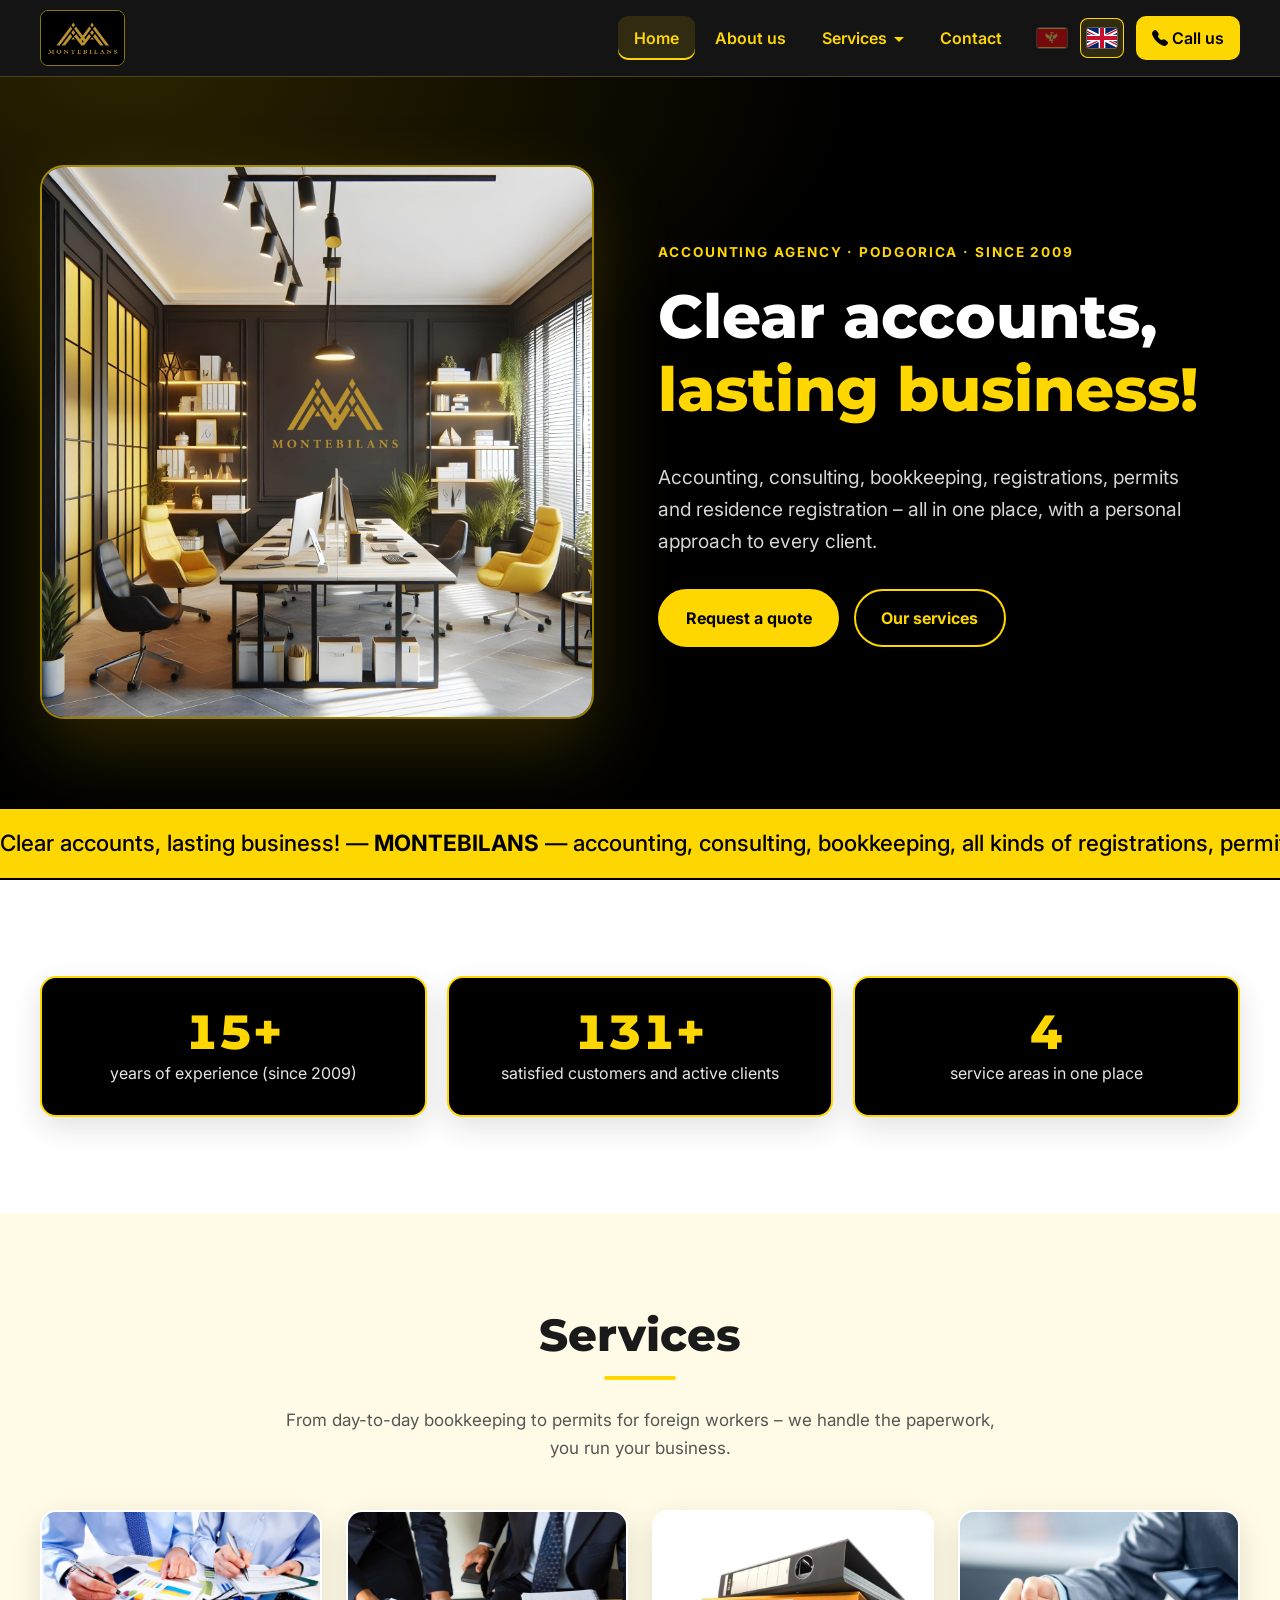
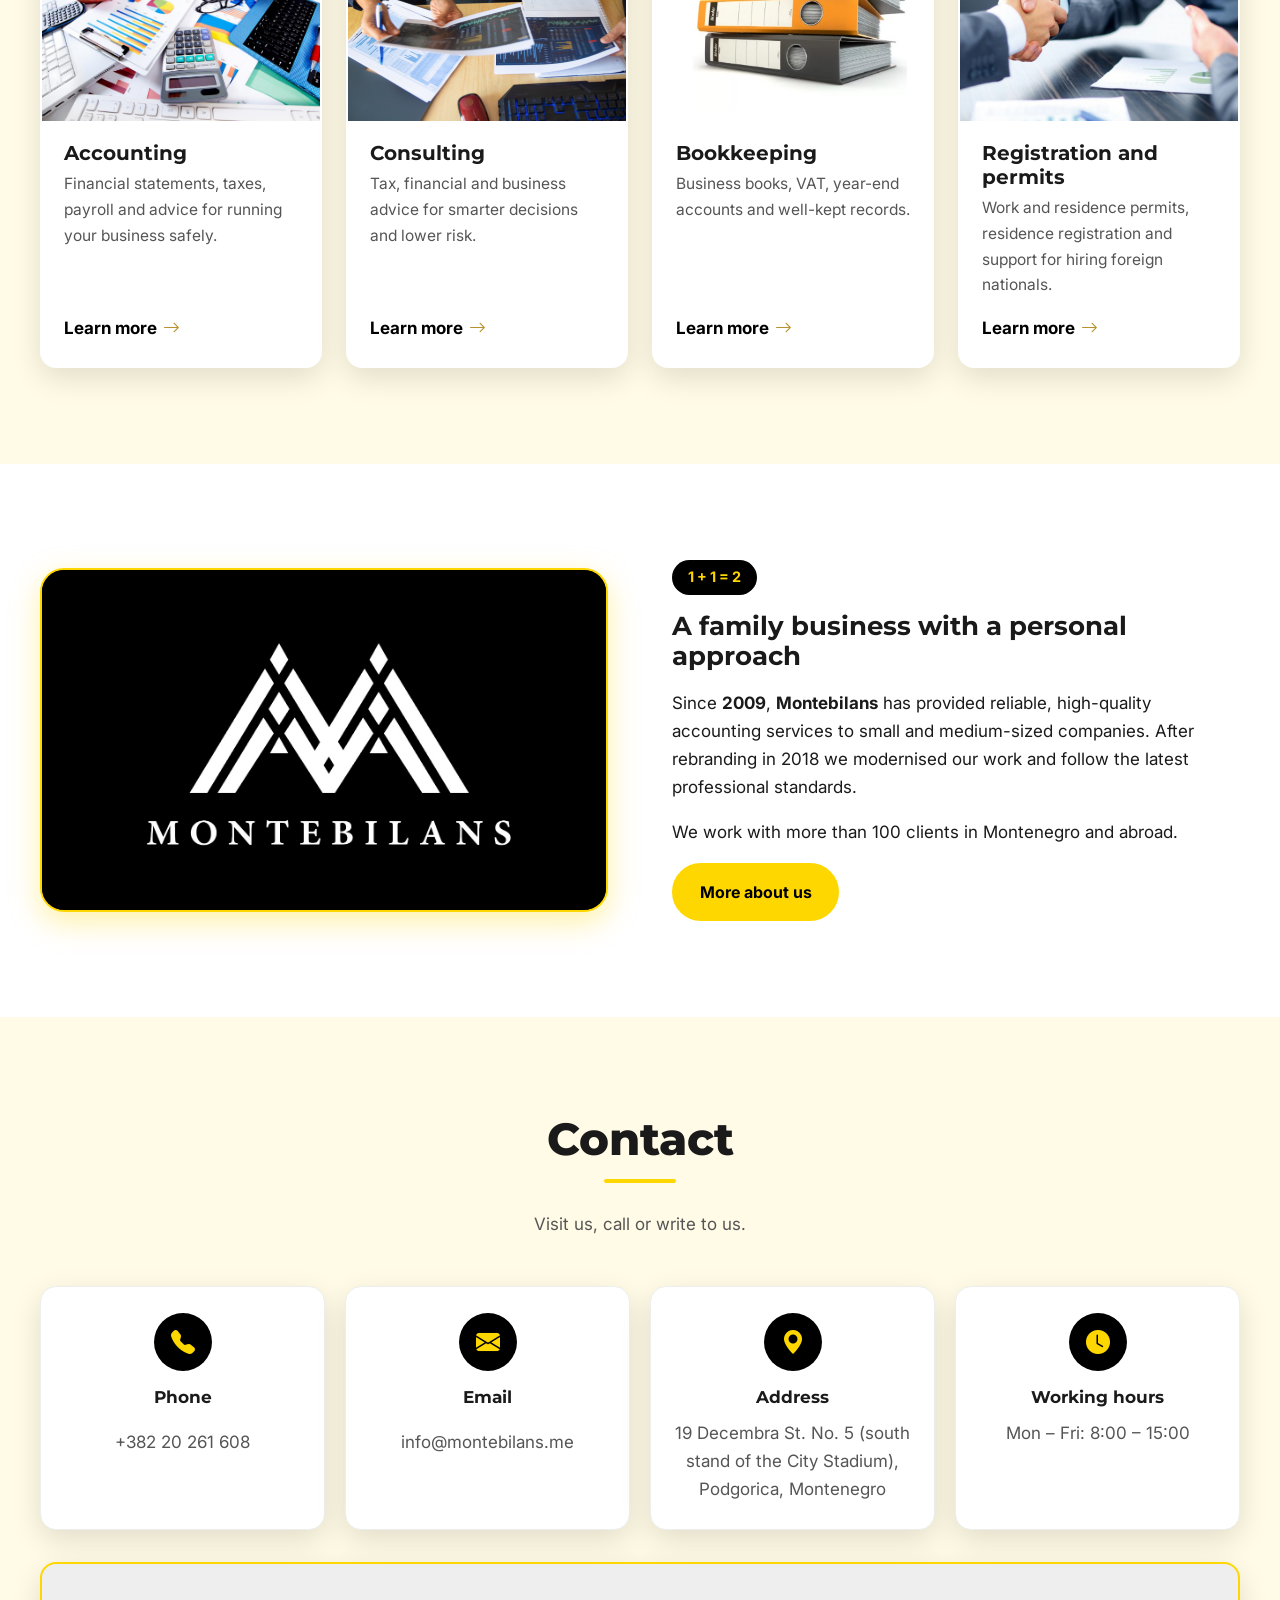
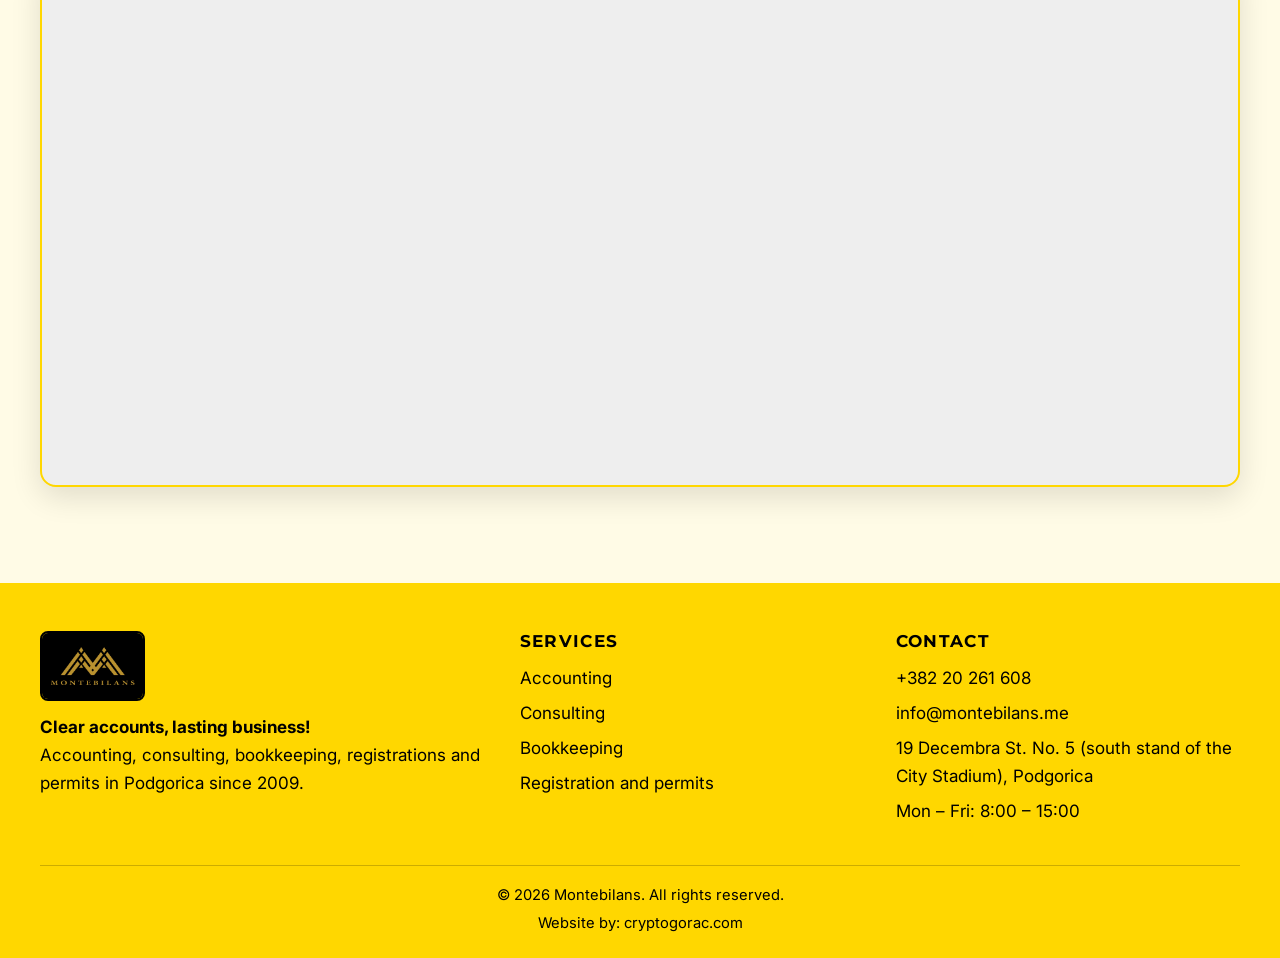
==== en/index.html @ 384c02b8 "Engleska verzija sajta, zastave za izbor jezika, hero sa slikom lijevo i doterivanje za male ekrane " ====
<!DOCTYPE html>
<html lang="en" class="no-js">
<head>
    <meta charset="UTF-8">
    <meta name="viewport" content="width=device-width, initial-scale=1">
    <title>Montebilans – accounting and bookkeeping in Podgorica</title>
    <meta name="description" content="Montebilans is an accounting agency in Podgorica, Montenegro, since 2009: accounting, consulting, bookkeeping, company registration, work and residence permits.">
    <meta name="theme-color" content="#000000">
    <link rel="canonical" href="https://www.montebilans.me/en/">
    <link rel="alternate" hreflang="sr-ME" href="https://www.montebilans.me/">
    <link rel="alternate" hreflang="en" href="https://www.montebilans.me/en/">
    <link rel="alternate" hreflang="x-default" href="https://www.montebilans.me/">
    <meta property="og:type" content="website">
    <meta property="og:site_name" content="Montebilans">
    <meta property="og:title" content="Montebilans – accounting and bookkeeping in Podgorica">
    <meta property="og:description" content="Montebilans is an accounting agency in Podgorica, Montenegro, since 2009: accounting, consulting, bookkeeping, company registration, work and residence permits.">
    <meta property="og:image" content="https://www.montebilans.me/naslovna-slika.jpg">
    <meta property="og:locale" content="en_GB">
    <link rel="icon" type="image/png" href="../montebilans-zlatni.png">
    <link rel="apple-touch-icon" href="../montebilans-zlatni.png">
    <link rel="preconnect" href="https://fonts.googleapis.com">
    <link rel="preconnect" href="https://fonts.gstatic.com" crossorigin>
    <link href="https://fonts.googleapis.com/css2?family=Inter:wght@400;500;600;700&family=Montserrat:wght@700;800&display=swap" rel="stylesheet">
    <link rel="stylesheet" href="https://cdn.jsdelivr.net/npm/bootstrap-icons@1.11.3/font/bootstrap-icons.min.css">
    <link rel="stylesheet" href="../css/style.css">
    <script type="application/ld+json">
    {
      "@context": "https://schema.org",
      "@type": "AccountingService",
      "name": "Montebilans",
      "url": "https://www.montebilans.me/",
      "logo": "https://www.montebilans.me/montebilans-zlatni.png",
      "image": "https://www.montebilans.me/naslovna-slika.jpg",
      "telephone": "+38220261608",
      "email": "info@montebilans.me",
      "foundingDate": "2009",
      "address": {
        "@type": "PostalAddress",
        "streetAddress": "Ul. 19. decembra br. 5",
        "addressLocality": "Podgorica",
        "addressCountry": "ME"
      },
      "openingHours": "Mo-Fr 08:00-15:00"
    }
    </script>
</head>
<body>
    <a class="skip-link" href="#sadrzaj">Skip to content</a>
    <header class="site-header">
        <nav class="nav container" aria-label="Main menu">
            <a class="nav-logo" href="index.html" aria-label="Montebilans – home">
                <img src="../logo%20futer.jpg" alt="Montebilans" width="86" height="56">
            </a>
            <button class="nav-toggle" type="button" aria-expanded="false" aria-controls="glavni-meni" aria-label="Open menu">
                <span></span>
            </button>
            <ul class="nav-menu" id="glavni-meni">
                <li><a href="index.html" aria-current="page">Home</a></li>
                <li><a href="about.html">About us</a></li>
                <li class="dropdown">
                    <button class="dropdown-toggle" type="button" aria-expanded="false" aria-controls="meni-usluge">Services</button>
                    <ul class="dropdown-menu" id="meni-usluge">
                        <li><a href="accounting.html">Accounting</a></li>
                        <li><a href="consulting.html">Consulting</a></li>
                        <li><a href="bookkeeping.html">Bookkeeping</a></li>
                        <li><a href="permits.html">Registration and permits</a></li>
                    </ul>
                </li>
                <li><a href="contact.html">Contact</a></li>
                <li class="jezik" role="group" aria-label="Language">
                    <a href="../index.html" hreflang="sr-ME" lang="sr-Latn-ME" title="Crnogorski"><img src="../img/zastava-me.svg" alt="Crnogorski" width="30" height="20"></a>
                    <a href="index.html" hreflang="en" lang="en" title="English" aria-current="true"><img src="../img/zastava-gb.svg" alt="English" width="30" height="20"></a>
                </li>
                <li><a class="nav-cta" href="tel:+38220261608"><i class="bi bi-telephone-fill" aria-hidden="true"></i> Call us</a></li>
            </ul>
        </nav>
    </header>

    <main id="sadrzaj">
        <section class="hero">
            <div class="container hero-grid">
                <div>
                    <span class="hero-eyebrow">Accounting agency · Podgorica · since 2009</span>
                    <h1>Clear accounts,<br><span>lasting business!</span></h1>
                    <p>Accounting, consulting, bookkeeping, registrations, permits and residence registration – all in one place, with a personal approach to every client.</p>
                    <div class="hero-akcije">
                        <a class="btn btn-zlatno" href="contact.html">Request a quote</a>
                        <a class="btn btn-obrub" href="#usluge">Our services</a>
                    </div>
                </div>
                <div class="hero-slika">
                    <img src="../naslovna-slika.jpg" alt="Montebilans office in black and gold" width="1600" height="1600" fetchpriority="high">
                </div>
            </div>
        </section>

        <div class="traka" aria-label="Montebilans">
            <div class="traka-sadrzaj">
                <span>Clear accounts, lasting business! — <b>MONTEBILANS</b> — accounting, consulting, bookkeeping, all kinds of registrations, permits and residence registration!</span>
                <span aria-hidden="true">Clear accounts, lasting business! — <b>MONTEBILANS</b> — accounting, consulting, bookkeeping, all kinds of registrations, permits and residence registration!</span>
            </div>
        </div>

        <section class="sekcija">
            <div class="container">
                <div class="brojaci pojava">
                    <div class="brojac"><strong data-od="2009" data-do="godine" data-sufiks="+">0</strong><span>years of experience (since 2009)</span></div>
                    <div class="brojac"><strong data-do="150" data-sufiks="+">0</strong><span>satisfied customers and active clients</span></div>
                    <div class="brojac"><strong data-do="4">0</strong><span>service areas in one place</span></div>
                </div>
            </div>
        </section>

        <section class="sekcija sekcija-svijetla" id="usluge">
            <div class="container">
                <div class="naslov-sekcije pojava">
                    <h2>Services</h2>
                    <p>From day-to-day bookkeeping to permits for foreign workers – we handle the paperwork, you run your business.</p>
                </div>
                <div class="usluge-grid">
                    <a class="kartica pojava" href="accounting.html">
                        <div class="kartica-slika"><img src="../racunovodstvo.jpg" alt="Accounting" width="600" height="450" loading="lazy"></div>
                        <div class="kartica-tijelo">
                            <h3>Accounting</h3>
                            <p>Financial statements, taxes, payroll and advice for running your business safely.</p>
                            <span class="kartica-link">Learn more <i class="bi bi-arrow-right" aria-hidden="true"></i></span>
                        </div>
                    </a>
                    <a class="kartica pojava" href="consulting.html">
                        <div class="kartica-slika"><img src="../konsalting.jpg" alt="Consulting" width="600" height="450" loading="lazy"></div>
                        <div class="kartica-tijelo">
                            <h3>Consulting</h3>
                            <p>Tax, financial and business advice for smarter decisions and lower risk.</p>
                            <span class="kartica-link">Learn more <i class="bi bi-arrow-right" aria-hidden="true"></i></span>
                        </div>
                    </a>
                    <a class="kartica pojava" href="bookkeeping.html">
                        <div class="kartica-slika"><img src="../knjigovodstvo.jpg" alt="Bookkeeping" width="600" height="450" loading="lazy"></div>
                        <div class="kartica-tijelo">
                            <h3>Bookkeeping</h3>
                            <p>Business books, VAT, year-end accounts and well-kept records.</p>
                            <span class="kartica-link">Learn more <i class="bi bi-arrow-right" aria-hidden="true"></i></span>
                        </div>
                    </a>
                    <a class="kartica pojava" href="permits.html">
                        <div class="kartica-slika"><img src="../registracija%20prijave.jpg" alt="Registration and permits" width="600" height="450" loading="lazy"></div>
                        <div class="kartica-tijelo">
                            <h3>Registration and permits</h3>
                            <p>Work and residence permits, residence registration and support for hiring foreign nationals.</p>
                            <span class="kartica-link">Learn more <i class="bi bi-arrow-right" aria-hidden="true"></i></span>
                        </div>
                    </a>
                </div>
            </div>
        </section>

        <section class="sekcija">
            <div class="container dvije-kolone">
                <div class="okvir-slike pojava">
                    <img src="../bijeli_logo.jpg" alt="Montebilans logo" width="1280" height="771" loading="lazy">
                </div>
                <div class="pojava">
                    <span class="oznaka-zlatna">1 + 1 = 2</span>
                    <h2>A family business with a personal approach</h2>
                    <p>Since <b>2009</b>, <b>Montebilans</b> has provided reliable, high-quality accounting services to small and medium-sized companies. After rebranding in 2018 we modernised our work and follow the latest professional standards.</p>
                    <p>We work with more than 100 clients in Montenegro and abroad.</p>
                    <a class="btn btn-zlatno" href="about.html">More about us</a>
                </div>
            </div>
        </section>

        <section class="sekcija sekcija-svijetla" id="kontakt">
            <div class="container">
                <div class="naslov-sekcije pojava">
                    <h2>Contact</h2>
                    <p>Visit us, call or write to us.</p>
                </div>
                <div class="kontakt-grid pojava">
                <div class="kontakt-stavka">
                    <i class="bi bi-telephone-fill" aria-hidden="true"></i>
                    <strong>Phone</strong>
                    <a href="tel:+38220261608">+382 20 261 608</a>
                </div>
                <div class="kontakt-stavka">
                    <i class="bi bi-envelope-fill" aria-hidden="true"></i>
                    <strong>Email</strong>
                    <a href="mailto:info@montebilans.me">info@montebilans.me</a>
                </div>
                <div class="kontakt-stavka">
                    <i class="bi bi-geo-alt-fill" aria-hidden="true"></i>
                    <strong>Address</strong>
                    <span>19 Decembra St. No. 5 (south stand of the City Stadium), Podgorica, Montenegro</span>
                </div>
                <div class="kontakt-stavka">
                    <i class="bi bi-clock-fill" aria-hidden="true"></i>
                    <strong>Working hours</strong>
                    <span>Mon – Fri: 8:00 – 15:00</span>
                </div>
                </div>
            <div class="mapa">
                <iframe src="https://www.google.com/maps/embed?pb=!1m18!1m12!1m3!1d2944.2313670984!2d19.264909599999996!3d42.44409309999999!2m3!1f0!2f0!3f0!3m2!1i1024!2i768!4f13.1!3m3!1m2!1s0x134deb001fb27109%3A0xc2c01f4d027f5203!2sMontebilans!5e0!3m2!1sen!2s!4v1741616564829!5m2!1sen!2s" title="Montebilans on Google Maps" allowfullscreen loading="lazy" referrerpolicy="no-referrer-when-downgrade"></iframe>
            </div>
            </div>
        </section>
    </main>

    <footer class="site-footer">
        <div class="container footer-grid">
            <div>
                <a class="footer-logo" href="index.html" aria-label="Montebilans – home">
                    <img src="../logo%20futer.jpg" alt="Montebilans" width="108" height="70" loading="lazy">
                </a>
                <p><strong>Clear accounts, lasting business!</strong><br>Accounting, consulting, bookkeeping, registrations and permits in Podgorica since 2009.</p>
            </div>
            <div>
                <h2>Services</h2>
                <ul>
                    <li><a href="accounting.html">Accounting</a></li>
                    <li><a href="consulting.html">Consulting</a></li>
                    <li><a href="bookkeeping.html">Bookkeeping</a></li>
                    <li><a href="permits.html">Registration and permits</a></li>
                </ul>
            </div>
            <div>
                <h2>Contact</h2>
                <ul>
                    <li><a href="tel:+38220261608">+382 20 261 608</a></li>
                    <li><a href="mailto:info@montebilans.me">info@montebilans.me</a></li>
                    <li>19 Decembra St. No. 5 (south stand of the City Stadium), Podgorica</li>
                    <li>Mon – Fri: 8:00 – 15:00</li>
                </ul>
            </div>
        </div>
        <div class="container footer-dno">
            <span>© <span data-godina>2026</span> Montebilans. All rights reserved.</span>
            <span>Website by: <a href="https://cryptogorac.com" target="_blank" rel="noopener">cryptogorac.com</a></span>
        </div>
    </footer>

    <button class="na-vrh" type="button" aria-label="Back to top"><i class="bi bi-arrow-up" aria-hidden="true"></i></button>
    <script src="../js/main.js" defer></script>
</body>
</html>
---- css/style.css ----
/* Montebilans – zajednički stil (crna + zlatna) */
:root {
  --crna: #000;
  --crna-2: #111;
  --crna-3: #1c1c1c;
  --zlatna: #FFD700;
  --zlatna-tamna: #b8922f;
  --narandzasta: #FFA500;
  --bijela: #fff;
  --tekst: #1a1a1a;
  --tekst-2: #555;
  --svijetla: #fffbe6;
  --radius: 16px;
  --sjena: 0 10px 30px rgba(0, 0, 0, .12);
  --sjena-zlatna: 0 10px 30px rgba(255, 215, 0, .35);
  --sirina: 1200px;
  --nav-visina: 76px;
  --font: "Inter", system-ui, -apple-system, "Segoe UI", Roboto, sans-serif;
  --font-naslov: "Montserrat", var(--font);
}

*, *::before, *::after { box-sizing: border-box; }

html { scroll-behavior: smooth; scroll-padding-top: calc(var(--nav-visina) + 16px); }

body {
  margin: 0;
  min-height: 100vh;
  display: flex;
  flex-direction: column;
  font-family: var(--font);
  font-size: 1.0625rem;
  line-height: 1.65;
  color: var(--tekst);
  background: var(--bijela);
  -webkit-font-smoothing: antialiased;
  text-rendering: optimizeLegibility;
}

main { flex: 1; }

img { max-width: 100%; height: auto; display: block; }

a { color: inherit; text-decoration: none; }

h1, h2, h3 { font-family: var(--font-naslov); line-height: 1.2; margin: 0 0 .6em; }

:focus-visible { outline: 3px solid var(--zlatna); outline-offset: 3px; border-radius: 4px; }

.skip-link {
  position: absolute; left: 1rem; top: -100px; z-index: 1000;
  background: var(--zlatna); color: var(--crna); padding: .6rem 1rem; border-radius: 8px; font-weight: 700;
}
.skip-link:focus { top: 1rem; }

.container { width: min(100% - 2rem, var(--sirina)); margin-inline: auto; }

.sr-only {
  position: absolute; width: 1px; height: 1px; padding: 0; margin: -1px;
  overflow: hidden; clip: rect(0 0 0 0); white-space: nowrap; border: 0;
}

/* ---------- Navigacija ---------- */
.site-header {
  position: sticky; top: 0; z-index: 100;
  background: rgba(0, 0, 0, .92);
  -webkit-backdrop-filter: saturate(160%) blur(10px);
  backdrop-filter: saturate(160%) blur(10px);
  border-bottom: 1px solid rgba(255, 215, 0, .25);
}

.nav {
  display: flex; align-items: center; justify-content: space-between;
  min-height: var(--nav-visina); gap: 1rem;
}

.nav-logo img {
  height: 56px; width: auto; border-radius: 8px;
  border: 1px solid rgba(255, 215, 0, .5);
  transition: box-shadow .3s ease;
}
.nav-logo:hover img { box-shadow: 0 0 18px rgba(255, 215, 0, .45); }

.nav-toggle {
  display: none;
  background: none; border: 1px solid var(--zlatna); border-radius: 10px;
  width: 46px; height: 42px; padding: 0; cursor: pointer; color: var(--zlatna);
}
.nav-toggle span, .nav-toggle span::before, .nav-toggle span::after {
  display: block; width: 22px; height: 2px; background: currentColor; margin: 0 auto;
  border-radius: 2px; position: relative; transition: transform .25s ease, background .25s ease;
}
.nav-toggle span::before, .nav-toggle span::after { content: ""; position: absolute; left: 0; }
.nav-toggle span::before { top: -7px; }
.nav-toggle span::after { top: 7px; }
.nav-toggle[aria-expanded="true"] span { background: transparent; }
.nav-toggle[aria-expanded="true"] span::before { transform: translateY(7px) rotate(45deg); }
.nav-toggle[aria-expanded="true"] span::after { transform: translateY(-7px) rotate(-45deg); }

.nav-menu { list-style: none; margin: 0; padding: 0; display: flex; align-items: center; gap: .25rem; }

.nav-menu a, .dropdown-toggle {
  display: block; color: var(--zlatna); font-weight: 600; font-size: 1rem;
  padding: .55rem 1rem; border-radius: 10px; background: none; border: 0;
  font-family: inherit; cursor: pointer; transition: background .2s ease, color .2s ease;
}
.nav-menu a:hover, .dropdown-toggle:hover,
.nav-menu a[aria-current="page"] { background: rgba(255, 215, 0, .12); }
.nav-menu a[aria-current="page"] { box-shadow: inset 0 -2px 0 var(--zlatna); }

.nav-cta { background: var(--zlatna) !important; color: var(--crna) !important; margin-left: .5rem; }
.nav-cta:hover { background: var(--narandzasta) !important; }

.dropdown { position: relative; }
.dropdown-toggle::after {
  content: ""; display: inline-block; margin-left: .45rem; vertical-align: .15em;
  border: 5px solid transparent; border-top-color: currentColor; border-bottom: 0;
  transition: transform .2s ease;
}
.dropdown-toggle[aria-expanded="true"]::after { transform: rotate(180deg); }

.dropdown-menu {
  list-style: none; margin: 0; padding: .5rem;
  position: absolute; top: calc(100% + .5rem); left: 0; min-width: 240px;
  background: var(--crna-2); border: 1px solid rgba(255, 215, 0, .35); border-radius: 14px;
  box-shadow: 0 18px 40px rgba(0, 0, 0, .45);
  opacity: 0; visibility: hidden; transform: translateY(-6px);
  transition: opacity .2s ease, transform .2s ease, visibility .2s;
}
.dropdown.open .dropdown-menu { opacity: 1; visibility: visible; transform: none; }
.dropdown-menu a { padding: .6rem .9rem; font-weight: 500; }
.dropdown-menu a:hover { background: var(--zlatna); color: var(--crna); }

@media (hover: hover) and (min-width: 992px) {
  .dropdown:hover .dropdown-menu { opacity: 1; visibility: visible; transform: none; }
}

@media (max-width: 991px) {
  .nav-toggle { display: grid; place-items: center; }
  .nav-menu {
    position: absolute; left: 0; right: 0; top: 100%;
    flex-direction: column; align-items: stretch; gap: .15rem;
    background: var(--crna); padding: .75rem 1rem 1.25rem;
    border-bottom: 1px solid rgba(255, 215, 0, .35);
    max-height: calc(100vh - var(--nav-visina)); overflow-y: auto;
    display: none;
  }
  .nav-menu.open { display: flex; }
  .nav-menu a, .dropdown-toggle { width: 100%; text-align: left; padding: .8rem 1rem; }
  .dropdown-menu {
    position: static; opacity: 1; visibility: visible; transform: none;
    box-shadow: none; border: 0; background: transparent; padding: 0 0 0 1rem;
    display: none;
  }
  .dropdown.open .dropdown-menu { display: block; }
  .nav-cta { margin: .5rem 0 0; text-align: center !important; }
}

/* ---------- Izbor jezika (zastave) ---------- */
.jezik { display: flex; align-items: center; gap: .35rem; margin-left: .5rem; }
.nav-menu .jezik a { padding: .35rem; border-radius: 8px; line-height: 0; opacity: .55; transition: opacity .2s ease, background .2s ease; }
.nav-menu .jezik a:hover, .nav-menu .jezik a[aria-current="true"] { opacity: 1; background: rgba(255, 215, 0, .12); }
.nav-menu .jezik a[aria-current="true"] { box-shadow: inset 0 0 0 1px var(--zlatna); }
.jezik img { width: 30px; height: 20px; object-fit: cover; border-radius: 3px; box-shadow: 0 0 0 1px rgba(255, 255, 255, .25); }
@media (max-width: 991px) {
  .jezik { margin: .5rem 0 0; padding: .25rem 1rem; gap: .75rem; }
  .nav-menu .jezik a { width: auto; padding: .45rem; }
  .jezik img { width: 36px; height: 24px; }
}

/* ---------- Dugmad ---------- */
.btn {
  display: inline-flex; align-items: center; justify-content: center; gap: .5rem;
  padding: .85rem 1.6rem; border-radius: 999px; font-weight: 700; font-size: 1rem;
  border: 2px solid var(--zlatna); cursor: pointer; font-family: inherit;
  transition: transform .2s ease, background .2s ease, color .2s ease, box-shadow .2s ease;
}
.btn:hover { transform: translateY(-2px); }
.btn-zlatno { background: var(--zlatna); color: var(--crna); }
.btn-zlatno:hover { background: var(--narandzasta); border-color: var(--narandzasta); box-shadow: var(--sjena-zlatna); }
.btn-obrub { background: transparent; color: var(--zlatna); }
.btn-obrub:hover { background: rgba(255, 215, 0, .12); }

/* ---------- Hero ---------- */
.hero {
  background: radial-gradient(1200px 600px at 10% 0%, #2a2300 0%, var(--crna) 60%);
  color: var(--bijela); overflow: hidden;
}
.hero-grid {
  display: grid; grid-template-columns: 1fr 1.05fr; align-items: center;
  gap: clamp(2rem, 5vw, 4rem); padding-block: clamp(2.5rem, 7vw, 5.5rem);
}
.hero-eyebrow {
  display: inline-block; color: var(--zlatna); font-weight: 700; letter-spacing: .14em;
  text-transform: uppercase; font-size: .85rem; margin-bottom: 1rem;
}
.hero h1 { font-size: clamp(2.2rem, 5.2vw, 3.8rem); font-weight: 800; color: var(--bijela); }
.hero h1 span { color: var(--zlatna); }
.hero p { color: #d6d6d6; font-size: clamp(1.05rem, 1.6vw, 1.2rem); max-width: 34rem; margin: 0 0 2rem; }
.hero-akcije { display: flex; flex-wrap: wrap; gap: .9rem; }
.hero-slika {
  order: -1;
  border-radius: 24px; overflow: hidden; aspect-ratio: 1 / 1;
  border: 2px solid rgba(255, 215, 0, .6); box-shadow: 0 30px 80px rgba(255, 215, 0, .18);
}
.hero-slika img { width: 100%; height: 100%; object-fit: cover; }

@media (max-width: 860px) {
  .hero-grid { grid-template-columns: 1fr; text-align: center; }
  .hero p { margin-inline: auto; }
  .hero-akcije { justify-content: center; }
  .hero-slika { order: 0; max-width: 520px; margin-inline: auto; aspect-ratio: 4 / 3; }
}

/* ---------- Traka (ticker) ---------- */
.traka {
  background: var(--zlatna); color: var(--crna); overflow: hidden;
  border-block: 2px solid var(--crna); padding-block: 1rem;
}
.traka-sadrzaj {
  display: flex; width: max-content; gap: 3rem;
  font-size: clamp(1.05rem, 2vw, 1.4rem); font-weight: 500; white-space: nowrap;
  animation: traka 28s linear infinite;
}
.traka:hover .traka-sadrzaj { animation-play-state: paused; }
@keyframes traka { from { transform: translateX(0); } to { transform: translateX(-50%); } }

/* ---------- Sekcije ---------- */
.sekcija { padding-block: clamp(3.5rem, 8vw, 6rem); }
.sekcija-svijetla { background: var(--svijetla); }
.sekcija-tamna { background: var(--crna); color: var(--bijela); }

.naslov-sekcije { text-align: center; max-width: 46rem; margin: 0 auto clamp(2rem, 5vw, 3rem); }
.naslov-sekcije h2 { font-size: clamp(1.9rem, 4vw, 2.8rem); font-weight: 800; }
.naslov-sekcije h2::after {
  content: ""; display: block; width: 72px; height: 4px; border-radius: 4px;
  background: var(--zlatna); margin: .8rem auto 0;
}
.naslov-sekcije p { color: var(--tekst-2); margin: 0; }
.sekcija-tamna .naslov-sekcije h2 { color: var(--zlatna); }
.sekcija-tamna .naslov-sekcije p { color: #cfcfcf; }

/* ---------- Brojači ---------- */
.brojaci { display: grid; grid-template-columns: repeat(3, 1fr); gap: 1.25rem; }
.brojac {
  background: var(--crna); color: var(--zlatna); border-radius: var(--radius);
  border: 2px solid var(--zlatna); padding: 1.75rem 1rem; text-align: center;
  box-shadow: var(--sjena);
}
.brojac strong {
  display: block; font-family: var(--font-naslov); font-size: clamp(2.2rem, 5vw, 3rem);
  font-weight: 800; line-height: 1.1; font-variant-numeric: tabular-nums;
}
.brojac span { color: #e6e6e6; font-size: 1rem; }
@media (max-width: 700px) { .brojaci { grid-template-columns: 1fr; } }

/* ---------- Usluge (kartice) ---------- */
.usluge-grid { display: grid; grid-template-columns: repeat(4, 1fr); gap: 1.5rem; }
@media (max-width: 1100px) { .usluge-grid { grid-template-columns: repeat(2, 1fr); } }
@media (max-width: 560px) { .usluge-grid { grid-template-columns: 1fr; } }

.kartica {
  display: flex; flex-direction: column; background: var(--bijela); border-radius: var(--radius);
  overflow: hidden; box-shadow: var(--sjena); border: 2px solid transparent;
  transition: transform .3s ease, box-shadow .3s ease, border-color .3s ease;
}
.kartica:hover { transform: translateY(-6px); border-color: var(--zlatna); box-shadow: var(--sjena-zlatna); }
.kartica-slika { aspect-ratio: 4 / 3; overflow: hidden; background: #eee; }
.kartica-slika img { width: 100%; height: 100%; object-fit: cover; transition: transform .5s ease; }
.kartica:hover .kartica-slika img { transform: scale(1.06); }
.kartica-tijelo { padding: 1.25rem 1.35rem 1.5rem; display: flex; flex-direction: column; flex: 1; }
.kartica h3 { font-size: 1.25rem; margin-bottom: .4rem; }
.kartica p { color: var(--tekst-2); font-size: .97rem; margin: 0 0 1rem; flex: 1; }
.kartica-link { font-weight: 700; color: var(--crna); display: inline-flex; align-items: center; gap: .4rem; }
.kartica-link i { color: var(--zlatna-tamna); transition: transform .2s ease; }
.kartica:hover .kartica-link i { transform: translateX(4px); }

/* ---------- O nama (dvije kolone) ---------- */
.dvije-kolone { display: grid; grid-template-columns: 1fr 1fr; gap: clamp(2rem, 5vw, 4rem); align-items: center; }
@media (max-width: 860px) { .dvije-kolone { grid-template-columns: 1fr; } }
.okvir-slike {
  border-radius: 24px; overflow: hidden; border: 2px solid var(--zlatna);
  box-shadow: var(--sjena-zlatna); background: var(--crna);
}
.okvir-slike img { width: 100%; }
.oznaka-zlatna {
  display: inline-block; background: var(--crna); color: var(--zlatna);
  border-radius: 999px; padding: .35rem 1rem; font-weight: 700; font-size: .9rem; margin-bottom: 1rem;
}
.citat { font-family: var(--font-naslov); font-weight: 800; font-size: 1.35rem; margin-top: 1.5rem; }
.citat span { background: linear-gradient(transparent 60%, rgba(255, 215, 0, .6) 60%); }

/* ---------- Kontakt info ---------- */
.kontakt-grid { display: grid; grid-template-columns: repeat(4, 1fr); gap: 1.25rem; }
@media (max-width: 1000px) { .kontakt-grid { grid-template-columns: repeat(2, 1fr); } }
@media (max-width: 520px) { .kontakt-grid { grid-template-columns: 1fr; } }
.kontakt-stavka {
  display: flex; flex-direction: column; align-items: center; text-align: center; gap: .5rem;
  background: var(--bijela); border-radius: var(--radius); padding: 1.6rem 1.25rem;
  box-shadow: var(--sjena); border: 1px solid #eee; height: 100%;
}
.kontakt-stavka i {
  display: grid; place-items: center; width: 58px; height: 58px; border-radius: 50%;
  background: var(--crna); color: var(--zlatna); font-size: 1.5rem; margin-bottom: .25rem;
}
.kontakt-stavka strong { font-family: var(--font-naslov); }
.kontakt-stavka a, .kontakt-stavka span { color: var(--tekst-2); overflow-wrap: anywhere; }
.kontakt-stavka a:hover { color: var(--crna); text-decoration: underline; }

.mapa {
  margin-top: 2rem; border-radius: var(--radius); overflow: hidden;
  border: 2px solid var(--zlatna); box-shadow: var(--sjena); aspect-ratio: 16 / 7; background: #eee;
}
.mapa iframe { width: 100%; height: 100%; border: 0; display: block; }
@media (max-width: 700px) { .mapa { aspect-ratio: 4 / 5; } }

/* ---------- Zaglavlje podstranice ---------- */
.zaglavlje-strane {
  background: radial-gradient(900px 400px at 85% 0%, #2a2300 0%, var(--crna) 65%);
  color: var(--bijela); padding-block: clamp(2.5rem, 6vw, 4rem); text-align: center;
  border-bottom: 3px solid var(--zlatna);
}
.zaglavlje-strane h1 { color: var(--zlatna); font-size: clamp(2rem, 5vw, 3.2rem); font-weight: 800; margin: 0; }
.zaglavlje-strane p { color: #d0d0d0; margin: .6rem auto 0; max-width: 40rem; }
.mrvice { font-size: .9rem; color: #bdbdbd; margin-bottom: .75rem; }
.mrvice a { color: var(--zlatna); }
.mrvice a:hover { text-decoration: underline; }

/* ---------- Lista usluga na podstranici ---------- */
.usluga-uvod { display: grid; grid-template-columns: 220px 1fr; gap: 2rem; align-items: center; margin-bottom: 2.5rem; }
.usluga-uvod img {
  width: 220px; aspect-ratio: 1 / 1; object-fit: cover; border-radius: 24px;
  border: 2px solid var(--zlatna); box-shadow: var(--sjena-zlatna);
}
.usluga-uvod p { font-size: 1.15rem; margin: 0; }
@media (max-width: 640px) {
  .usluga-uvod { grid-template-columns: 1fr; text-align: center; justify-items: center; }
  .usluga-uvod img { width: 170px; }
}

.lista-usluga { list-style: none; margin: 0; padding: 0; display: grid; grid-template-columns: repeat(2, 1fr); gap: 1.25rem; }
@media (max-width: 800px) { .lista-usluga { grid-template-columns: 1fr; } }
.lista-usluga li {
  position: relative; background: var(--bijela); border-radius: var(--radius);
  padding: 1.35rem 1.4rem 1.35rem 4.2rem; box-shadow: var(--sjena); border: 1px solid #eee;
  border-left: 4px solid var(--zlatna); transition: transform .25s ease, box-shadow .25s ease;
}
.lista-usluga li:hover { transform: translateY(-3px); box-shadow: var(--sjena-zlatna); }
.lista-usluga li > i {
  position: absolute; left: 1.2rem; top: 1.3rem;
  width: 34px; height: 34px; border-radius: 50%; display: grid; place-items: center;
  background: var(--crna); color: var(--zlatna); font-size: 1.1rem;
}
.lista-usluga h3 { font-size: 1.1rem; margin-bottom: .3rem; }
.lista-usluga p { margin: 0; color: var(--tekst-2); font-size: .98rem; }

.napomena {
  margin-top: 2rem; padding: 1.25rem 1.5rem; border-radius: var(--radius);
  background: var(--svijetla); border: 1px dashed var(--zlatna-tamna); color: var(--tekst);
}

/* ---------- Poziv na akciju ---------- */
.cta {
  background: var(--crna); color: var(--bijela); border-radius: 24px;
  padding: clamp(2rem, 5vw, 3rem); display: flex; align-items: center; justify-content: space-between;
  gap: 1.5rem; flex-wrap: wrap; border: 2px solid var(--zlatna);
}
.cta h2 { color: var(--zlatna); margin: 0 0 .3rem; font-size: clamp(1.4rem, 3vw, 2rem); }
.cta p { margin: 0; color: #d0d0d0; }

/* ---------- Kontakt forma ---------- */
.forma-omot {
  background: var(--crna); border: 2px solid var(--zlatna); border-radius: 24px;
  padding: clamp(1.5rem, 4vw, 2.5rem); box-shadow: var(--sjena-zlatna); color: var(--bijela);
}
.forma-omot h2 { color: var(--zlatna); }
.polje { margin-bottom: 1.1rem; }
.polje label { display: block; color: var(--zlatna); font-weight: 600; margin-bottom: .4rem; }
.polje input, .polje textarea {
  width: 100%; padding: .9rem 1rem; border-radius: 12px; border: 1px solid #444;
  background: var(--crna-3); color: var(--bijela); font: inherit; transition: border-color .2s ease, box-shadow .2s ease;
}
.polje textarea { min-height: 170px; resize: vertical; }
.polje input:focus, .polje textarea:focus { outline: none; border-color: var(--zlatna); box-shadow: 0 0 0 3px rgba(255, 215, 0, .25); }
.polje small { display: block; color: #bdbdbd; margin-top: .4rem; }
.forma-rezultat { margin-top: 1rem; font-weight: 600; min-height: 1.5em; }
.forma-rezultat.ok { color: #7ee787; }
.forma-rezultat.greska { color: #ff9b8a; }
.forma-omot .btn { width: 100%; }
.forma-omot .btn[disabled] { opacity: .6; cursor: wait; transform: none; }

/* ---------- Footer ---------- */
.site-footer { background: var(--zlatna); color: var(--crna); padding-top: 3rem; }
.footer-grid { display: grid; grid-template-columns: 1.3fr 1fr 1fr; gap: 2rem; padding-bottom: 2rem; }
@media (max-width: 800px) { .footer-grid { grid-template-columns: 1fr; text-align: center; } }
.footer-logo img { height: 70px; width: auto; border-radius: 8px; border: 2px solid var(--crna); }
@media (max-width: 800px) { .footer-logo img { margin-inline: auto; } }
.site-footer h2 { font-size: 1.05rem; text-transform: uppercase; letter-spacing: .08em; margin-bottom: .8rem; }
.site-footer ul { list-style: none; margin: 0; padding: 0; }
.site-footer li { margin-bottom: .45rem; }
.site-footer a:hover { text-decoration: underline; }
.site-footer p { margin: .8rem 0 0; }
.footer-dno {
  border-top: 1px solid rgba(0, 0, 0, .2); padding: 1.1rem 0 1.4rem; font-size: .92rem;
  display: flex; flex-direction: column; align-items: center; text-align: center; gap: .25rem;
  padding-inline: 70px;
}

/* ---------- Na vrh ---------- */
.na-vrh {
  position: fixed; right: 1.25rem; bottom: 1.25rem; z-index: 90;
  width: 50px; height: 50px; border-radius: 50%; border: 2px solid var(--zlatna);
  background: var(--crna); color: var(--zlatna); font-size: 1.3rem; cursor: pointer;
  display: grid; place-items: center; box-shadow: 0 8px 24px rgba(0, 0, 0, .3);
  opacity: 0; visibility: hidden; transform: translateY(12px);
  transition: opacity .3s ease, transform .3s ease, visibility .3s;
}
.na-vrh.vidljivo { opacity: 1; visibility: visible; transform: none; }
.na-vrh:hover { background: var(--zlatna); color: var(--crna); }

/* ---------- Animacija pojavljivanja ---------- */
.pojava { opacity: 0; transform: translateY(24px); transition: opacity .7s ease, transform .7s ease; }
.pojava.vidljivo { opacity: 1; transform: none; }
.no-js .pojava { opacity: 1; transform: none; }

@media (prefers-reduced-motion: reduce) {
  html { scroll-behavior: auto; }
  *, *::before, *::after { animation: none !important; transition: none !important; }
  .pojava { opacity: 1; transform: none; }
}

@media (max-width: 520px) {
  .kontakt-stavka {
    display: grid; grid-template-columns: 52px 1fr; text-align: left;
    column-gap: 1rem; row-gap: .1rem; align-items: center; padding: 1rem 1.1rem;
  }
  .kontakt-stavka i { grid-row: span 2; width: 52px; height: 52px; margin: 0; font-size: 1.3rem; }
}

/* Veće površine za dodir na malim ekranima */
.kontakt-stavka a { display: inline-block; padding-block: .55rem; }
.nav-menu .jezik a { min-width: 44px; min-height: 40px; display: grid; place-items: center; }
@media (max-width: 380px) {
  body { font-size: 1rem; }
  .container { width: min(100% - 1.5rem, var(--sirina)); }
  .hero h1 { font-size: 2rem; }
  .hero-akcije .btn { width: 100%; }
  .nav-logo img { height: 48px; }
  .lista-usluga li { padding: 1.1rem 1rem 1.1rem 3.6rem; }
  .lista-usluga li > i { left: .9rem; width: 30px; height: 30px; }
  .cta .hero-akcije { width: 100%; }
}
@media (max-width: 560px) {
  .cta { text-align: center; justify-content: center; }
  .cta .hero-akcije { justify-content: center; }
}
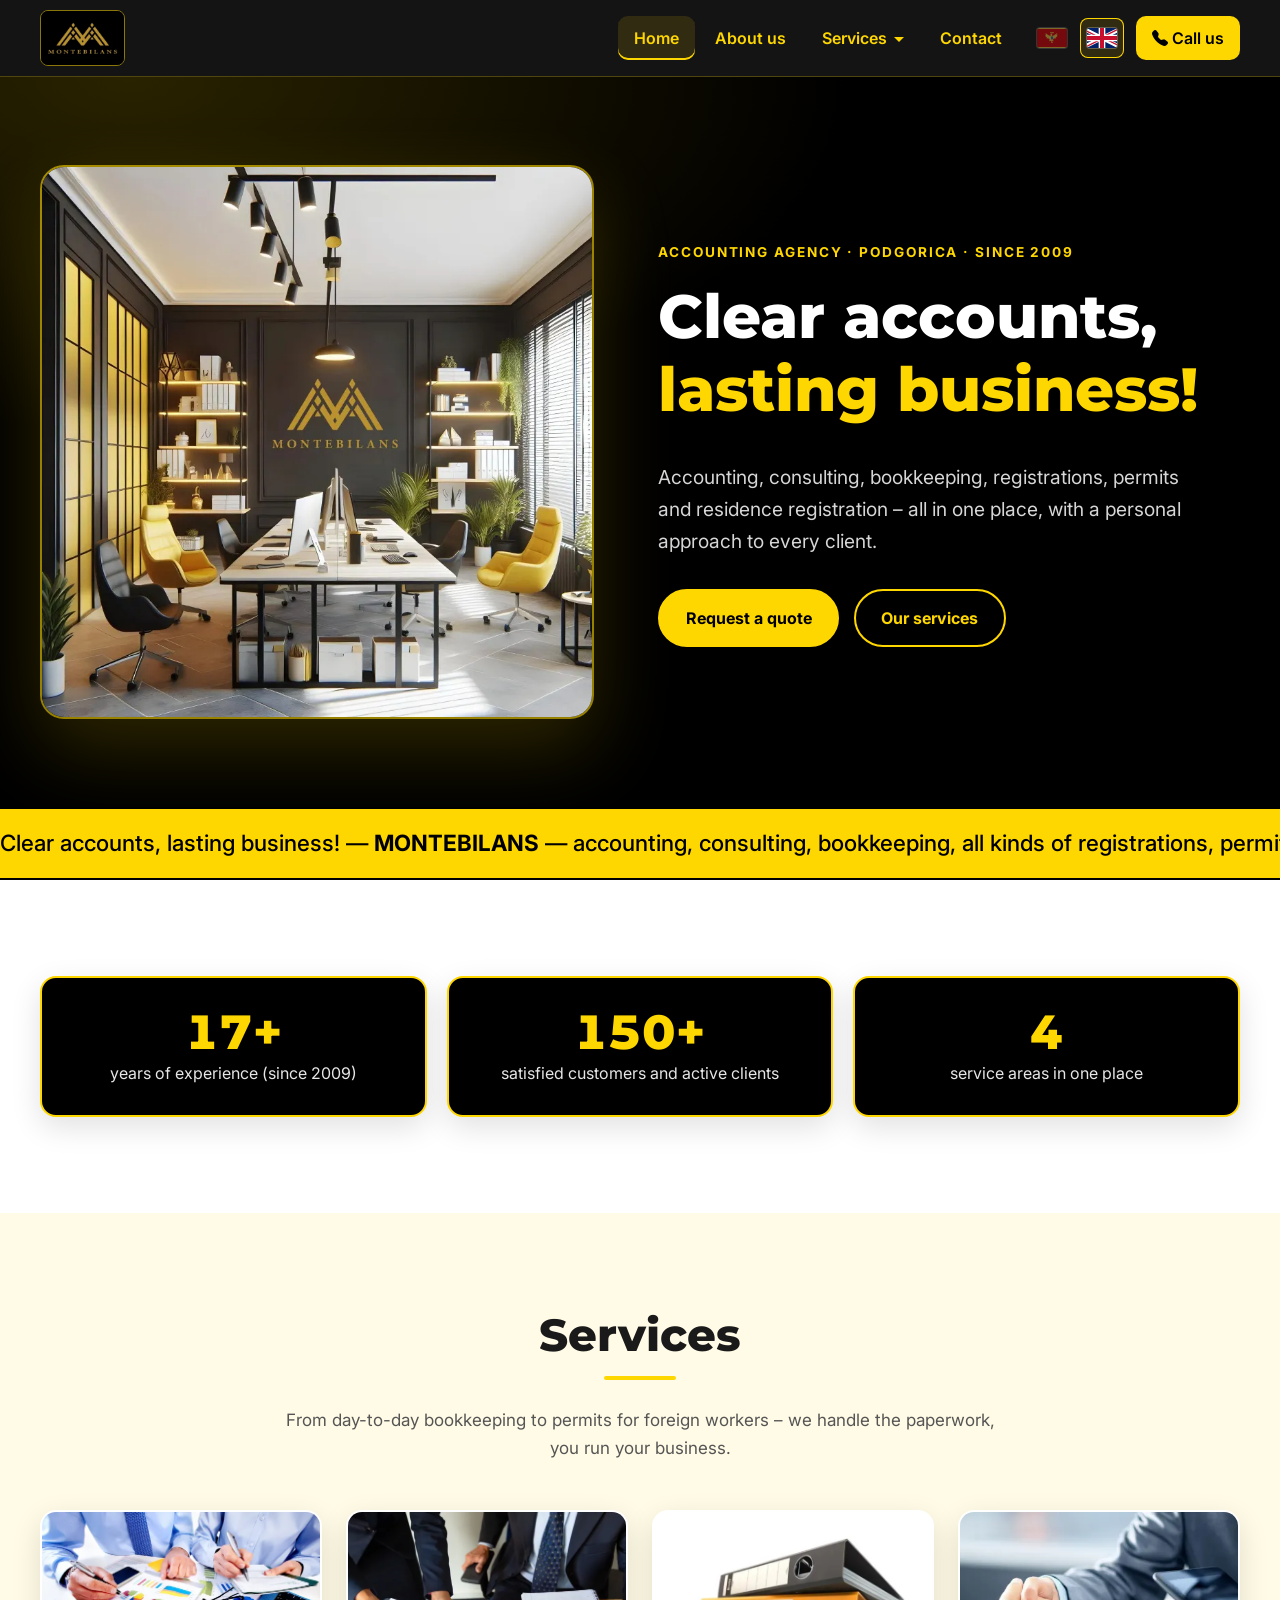
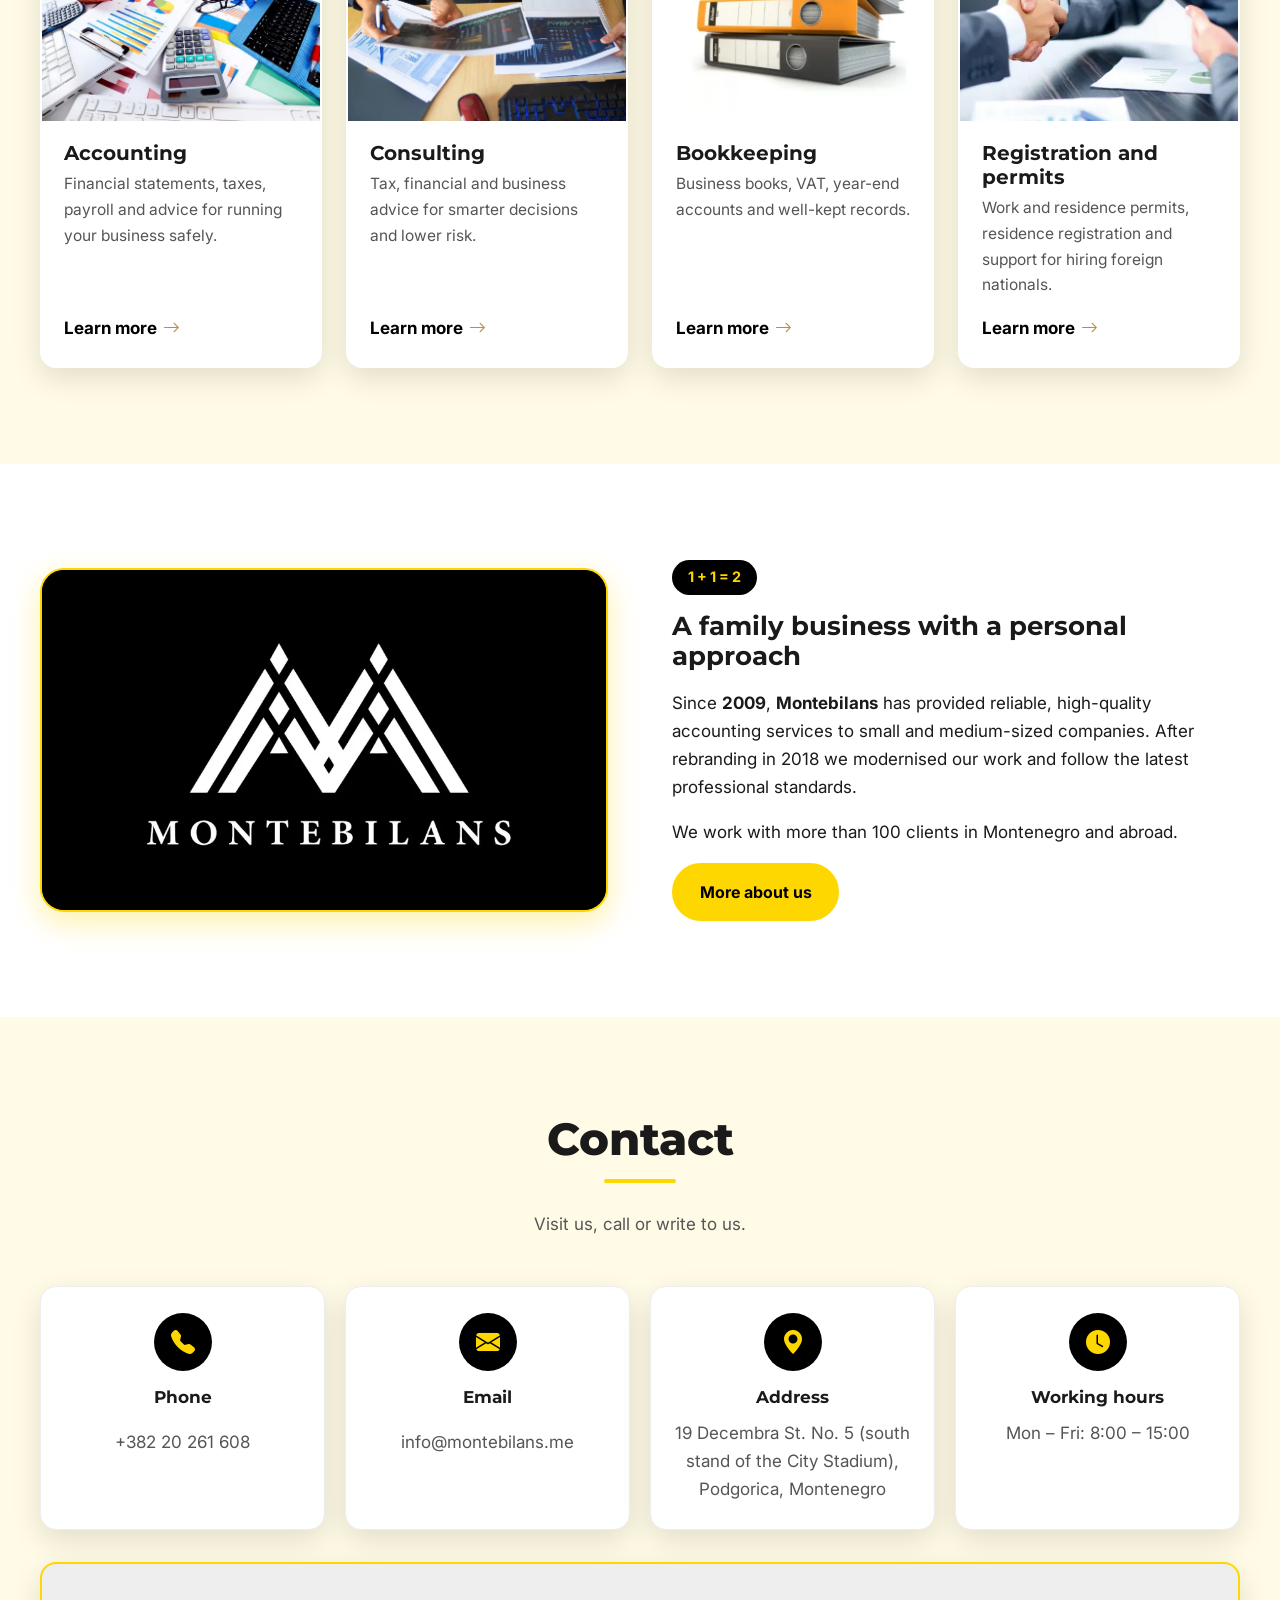
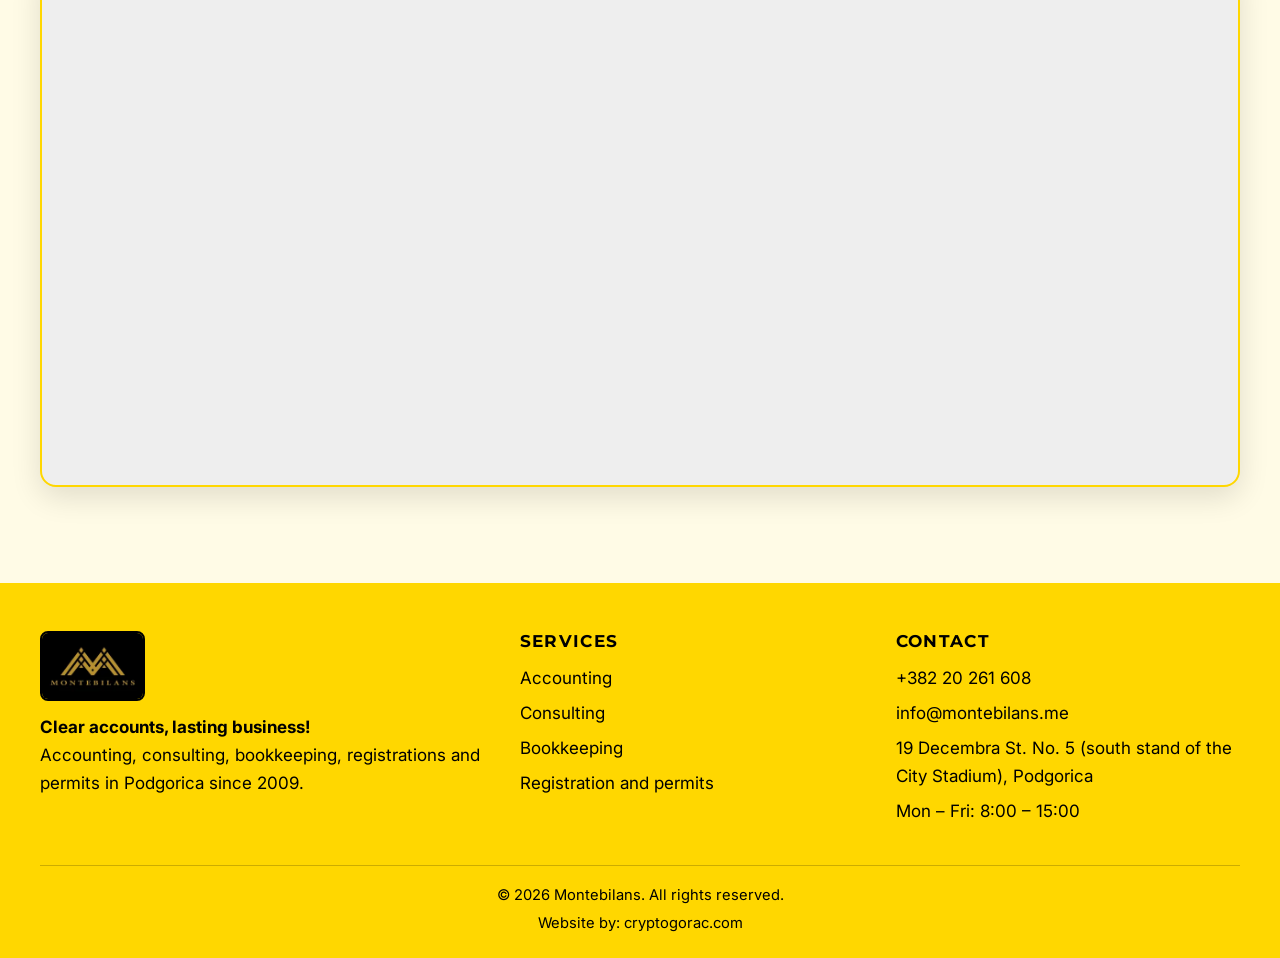
==== commit 35f7fed9: "Brže slike (WebP), ispravan redoslijed naslova, cryptogorac.com kao autor sajta Co-Authored-By: Clau" ====
--- a/en/index.html
+++ b/en/index.html
@@ -6,6 +6,7 @@
     <title>Montebilans – accounting and bookkeeping in Podgorica</title>
     <meta name="description" content="Montebilans is an accounting agency in Podgorica, Montenegro, since 2009: accounting, consulting, bookkeeping, company registration, work and residence permits.">
     <meta name="theme-color" content="#000000">
+    <meta name="author" content="cryptogorac.com">
     <link rel="canonical" href="https://www.montebilans.me/en/">
     <link rel="alternate" hreflang="sr-ME" href="https://www.montebilans.me/">
     <link rel="alternate" hreflang="en" href="https://www.montebilans.me/en/">
@@ -43,13 +44,27 @@
       "openingHours": "Mo-Fr 08:00-15:00"
     }
     </script>
+    <script type="application/ld+json">
+    {
+      "@context": "https://schema.org",
+      "@type": "WebSite",
+      "name": "Montebilans",
+      "url": "https://www.montebilans.me/",
+      "inLanguage": ["sr-ME", "en"],
+      "creator": {
+        "@type": "Organization",
+        "name": "cryptogorac.com",
+        "url": "https://cryptogorac.com"
+      }
+    }
+    </script>
 </head>
 <body>
     <a class="skip-link" href="#sadrzaj">Skip to content</a>
     <header class="site-header">
         <nav class="nav container" aria-label="Main menu">
             <a class="nav-logo" href="index.html" aria-label="Montebilans – home">
-                <img src="../logo%20futer.jpg" alt="Montebilans" width="86" height="56">
+                <img src="../img/logo-220.webp" alt="Montebilans" width="86" height="56">
             </a>
             <button class="nav-toggle" type="button" aria-expanded="false" aria-controls="glavni-meni" aria-label="Open menu">
                 <span></span>
@@ -89,7 +104,7 @@
                     </div>
                 </div>
                 <div class="hero-slika">
-                    <img src="../naslovna-slika.jpg" alt="Montebilans office in black and gold" width="1600" height="1600" fetchpriority="high">
+                    <img src="../img/naslovna-800.webp" srcset="../img/naslovna-800.webp 800w, ../img/naslovna-1400.webp 1400w" sizes="(max-width: 860px) 100vw, 50vw" alt="Montebilans office in black and gold" width="1400" height="1400" fetchpriority="high">
                 </div>
             </div>
         </section>
@@ -119,7 +134,7 @@
                 </div>
                 <div class="usluge-grid">
                     <a class="kartica pojava" href="accounting.html">
-                        <div class="kartica-slika"><img src="../racunovodstvo.jpg" alt="Accounting" width="600" height="450" loading="lazy"></div>
+                        <div class="kartica-slika"><img src="../img/racunovodstvo-640.webp" alt="Accounting" width="600" height="450" loading="lazy"></div>
                         <div class="kartica-tijelo">
                             <h3>Accounting</h3>
                             <p>Financial statements, taxes, payroll and advice for running your business safely.</p>
@@ -127,7 +142,7 @@
                         </div>
                     </a>
                     <a class="kartica pojava" href="consulting.html">
-                        <div class="kartica-slika"><img src="../konsalting.jpg" alt="Consulting" width="600" height="450" loading="lazy"></div>
+                        <div class="kartica-slika"><img src="../img/konsalting-640.webp" alt="Consulting" width="600" height="450" loading="lazy"></div>
                         <div class="kartica-tijelo">
                             <h3>Consulting</h3>
                             <p>Tax, financial and business advice for smarter decisions and lower risk.</p>
@@ -135,7 +150,7 @@
                         </div>
                     </a>
                     <a class="kartica pojava" href="bookkeeping.html">
-                        <div class="kartica-slika"><img src="../knjigovodstvo.jpg" alt="Bookkeeping" width="600" height="450" loading="lazy"></div>
+                        <div class="kartica-slika"><img src="../img/knjigovodstvo-640.webp" alt="Bookkeeping" width="600" height="450" loading="lazy"></div>
                         <div class="kartica-tijelo">
                             <h3>Bookkeeping</h3>
                             <p>Business books, VAT, year-end accounts and well-kept records.</p>
@@ -143,7 +158,7 @@
                         </div>
                     </a>
                     <a class="kartica pojava" href="permits.html">
-                        <div class="kartica-slika"><img src="../registracija%20prijave.jpg" alt="Registration and permits" width="600" height="450" loading="lazy"></div>
+                        <div class="kartica-slika"><img src="../img/registracija-640.webp" alt="Registration and permits" width="600" height="450" loading="lazy"></div>
                         <div class="kartica-tijelo">
                             <h3>Registration and permits</h3>
                             <p>Work and residence permits, residence registration and support for hiring foreign nationals.</p>
@@ -157,7 +172,7 @@
         <section class="sekcija">
             <div class="container dvije-kolone">
                 <div class="okvir-slike pojava">
-                    <img src="../bijeli_logo.jpg" alt="Montebilans logo" width="1280" height="771" loading="lazy">
+                    <img src="../img/bijeli-logo-900.webp" alt="Montebilans logo" width="900" height="542" loading="lazy">
                 </div>
                 <div class="pojava">
                     <span class="oznaka-zlatna">1 + 1 = 2</span>
@@ -208,7 +223,7 @@
         <div class="container footer-grid">
             <div>
                 <a class="footer-logo" href="index.html" aria-label="Montebilans – home">
-                    <img src="../logo%20futer.jpg" alt="Montebilans" width="108" height="70" loading="lazy">
+                    <img src="../img/logo-220.webp" alt="Montebilans" width="108" height="70" loading="lazy">
                 </a>
                 <p><strong>Clear accounts, lasting business!</strong><br>Accounting, consulting, bookkeeping, registrations and permits in Podgorica since 2009.</p>
             </div>
--- a/css/style.css
+++ b/css/style.css
@@ -209,7 +209,7 @@
   .hero-grid { grid-template-columns: 1fr; text-align: center; }
   .hero p { margin-inline: auto; }
   .hero-akcije { justify-content: center; }
-  .hero-slika { order: 0; max-width: 520px; margin-inline: auto; aspect-ratio: 4 / 3; }
+  .hero-slika { order: -1; max-width: 520px; margin-inline: auto; aspect-ratio: 4 / 3; }
 }
 
 /* ---------- Traka (ticker) ---------- */
@@ -351,7 +351,7 @@
   width: 34px; height: 34px; border-radius: 50%; display: grid; place-items: center;
   background: var(--crna); color: var(--zlatna); font-size: 1.1rem;
 }
-.lista-usluga h3 { font-size: 1.1rem; margin-bottom: .3rem; }
+.lista-usluga h2 { font-size: 1.1rem; margin-bottom: .3rem; }
 .lista-usluga p { margin: 0; color: var(--tekst-2); font-size: .98rem; }
 
 .napomena {
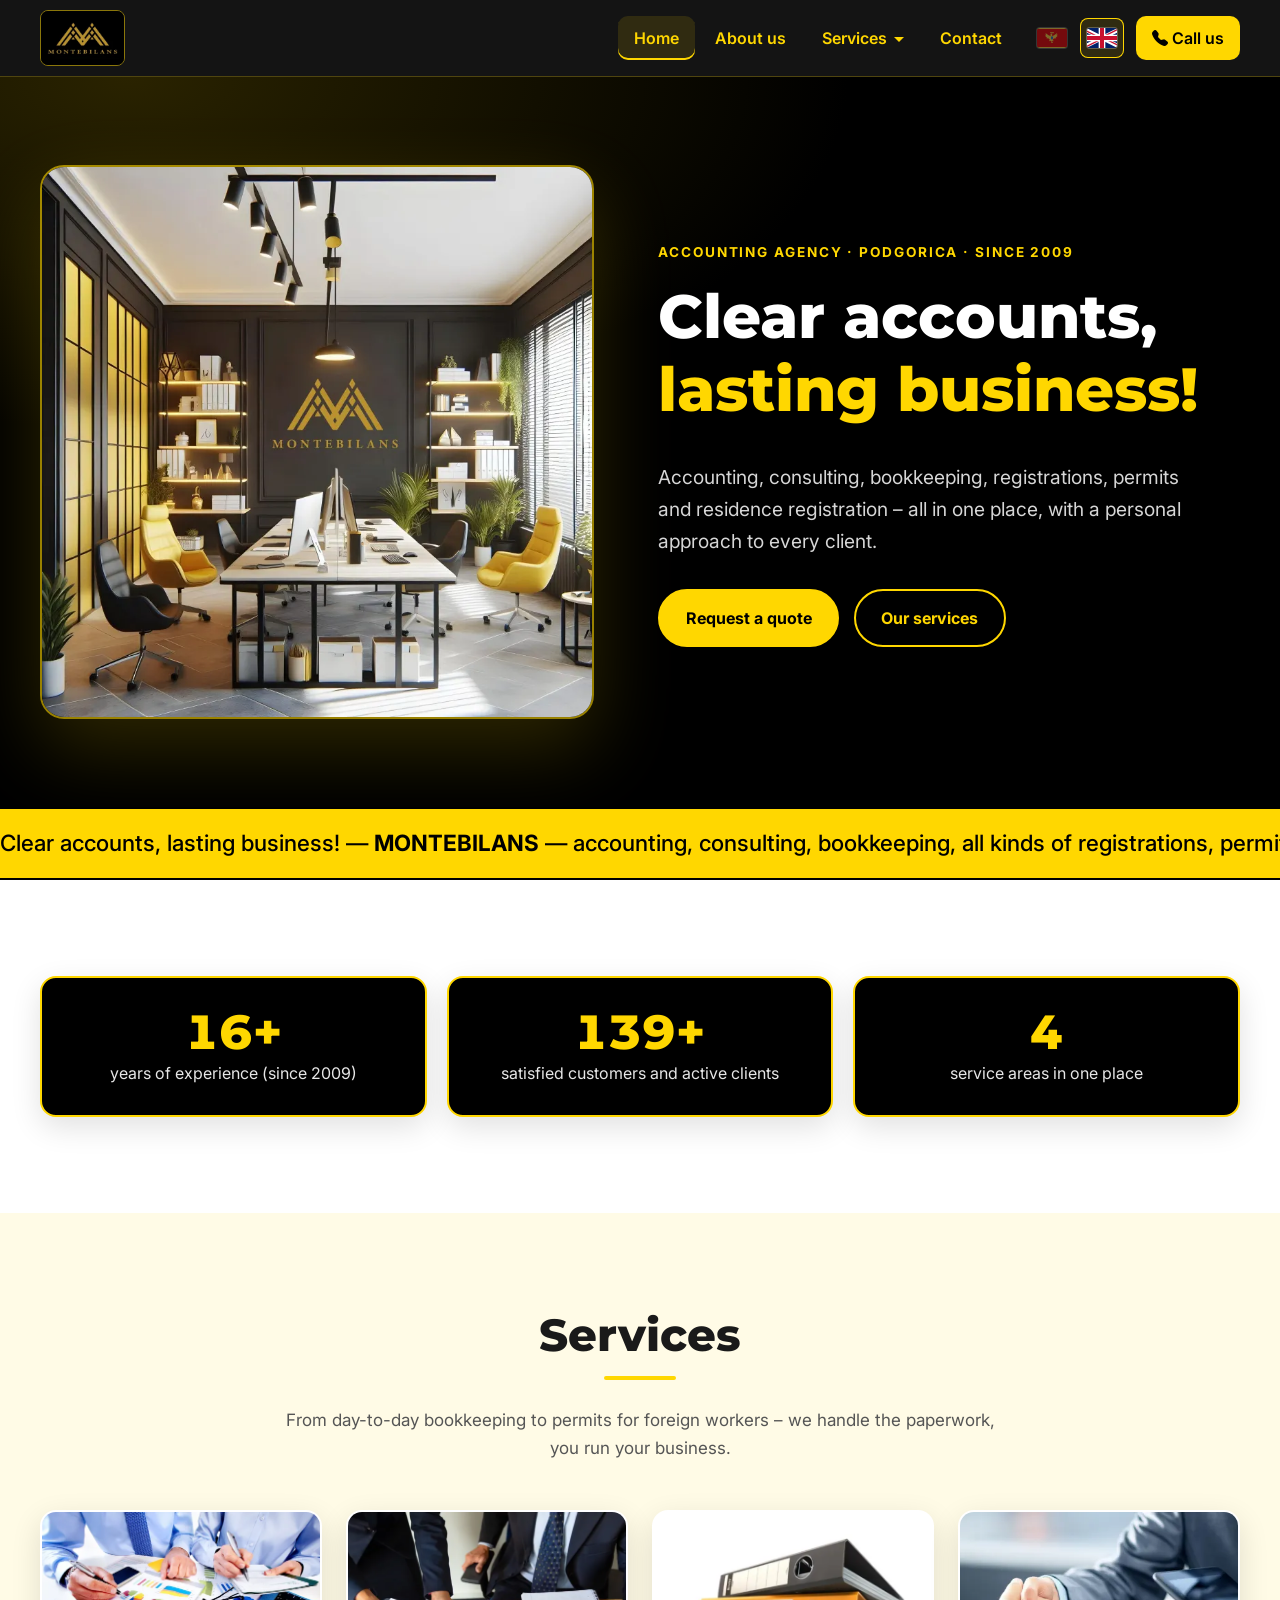
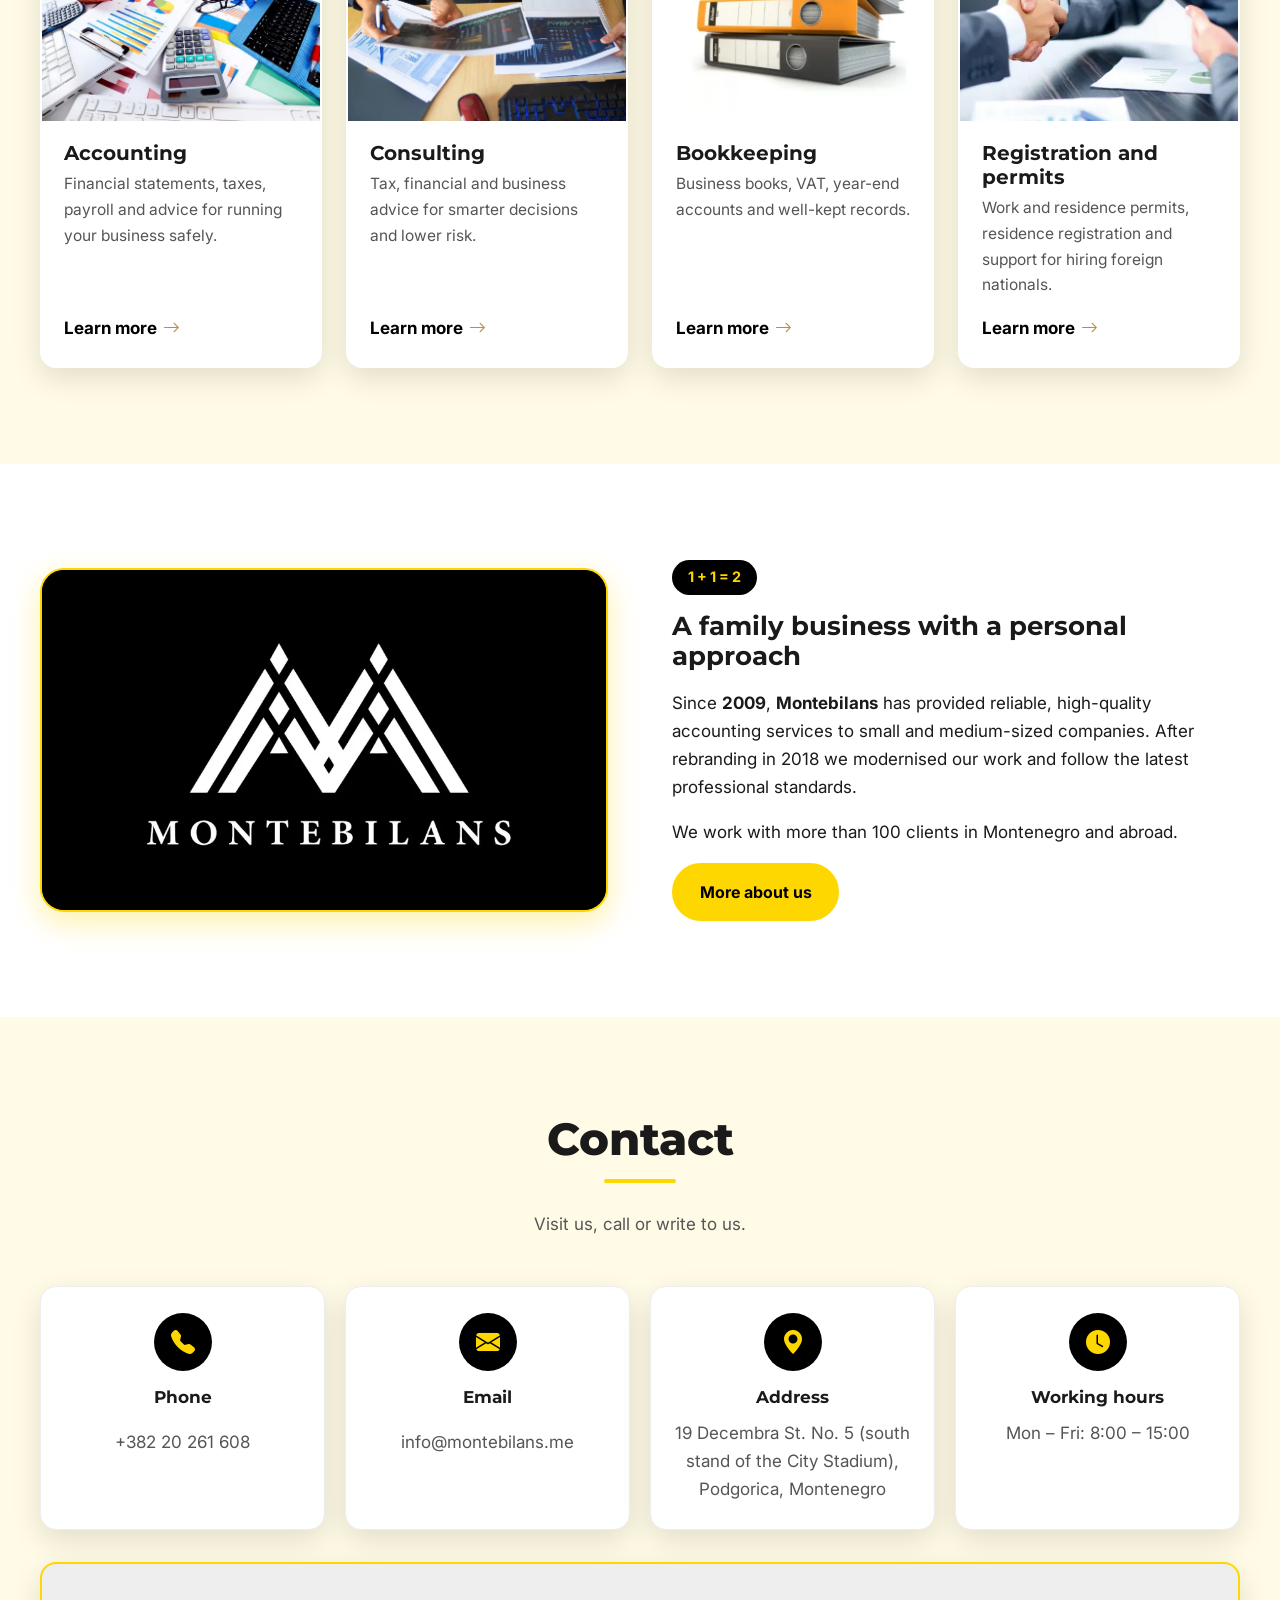
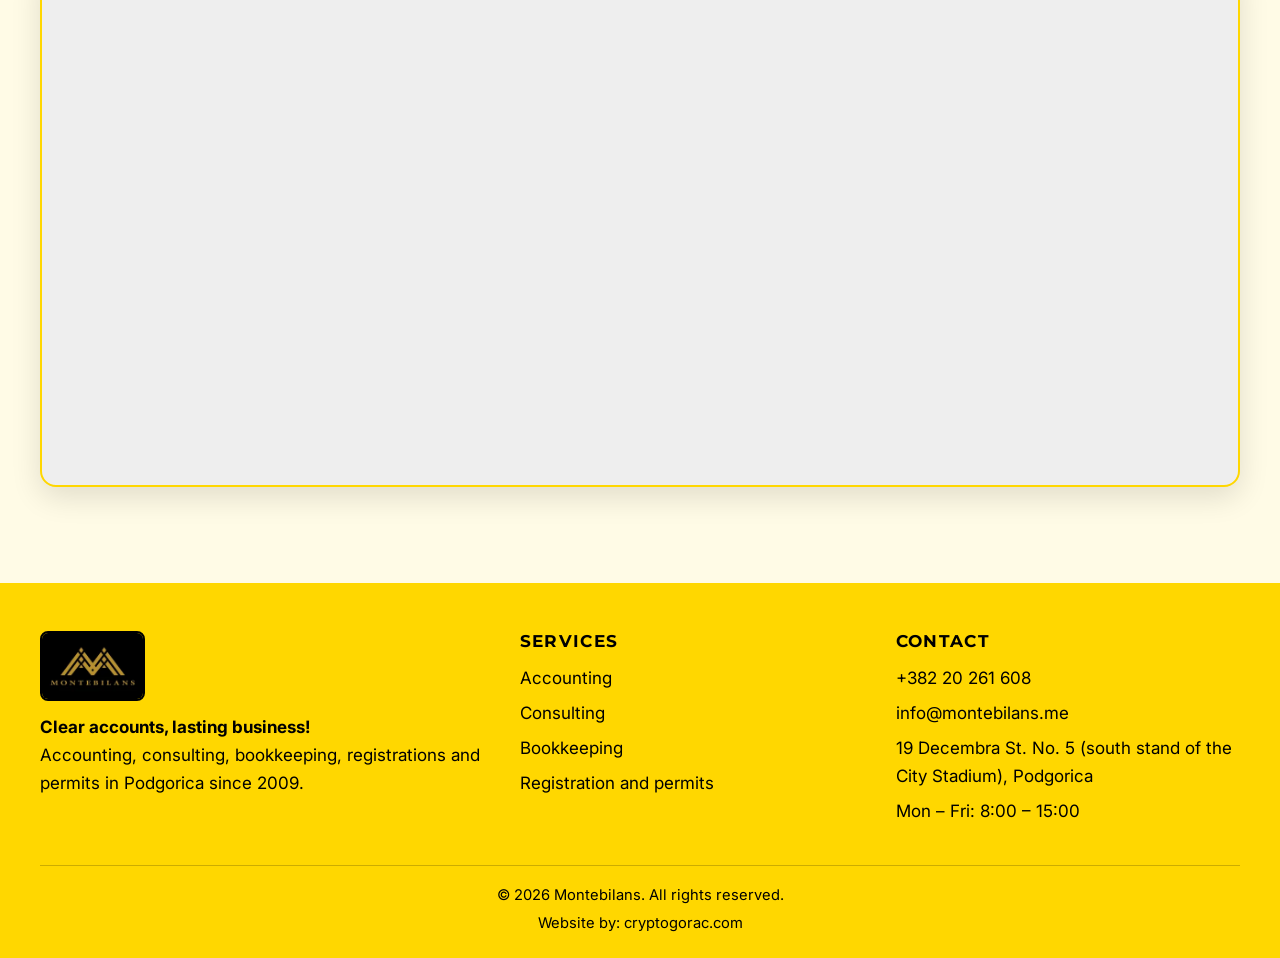
==== commit fd5f9bed: "Brže učitavanje (fontovi i ikonice ne blokiraju prikaz, preload naslovne slike), robots.txt i sitema" ====
--- a/en/index.html
+++ b/en/index.html
@@ -21,9 +21,15 @@
     <link rel="apple-touch-icon" href="../montebilans-zlatni.png">
     <link rel="preconnect" href="https://fonts.googleapis.com">
     <link rel="preconnect" href="https://fonts.gstatic.com" crossorigin>
-    <link href="https://fonts.googleapis.com/css2?family=Inter:wght@400;500;600;700&family=Montserrat:wght@700;800&display=swap" rel="stylesheet">
-    <link rel="stylesheet" href="https://cdn.jsdelivr.net/npm/bootstrap-icons@1.11.3/font/bootstrap-icons.min.css">
+    <link rel="preload" as="style" href="https://fonts.googleapis.com/css2?family=Inter:wght@400;500;600;700&family=Montserrat:wght@700;800&display=swap">
+    <link rel="stylesheet" href="https://fonts.googleapis.com/css2?family=Inter:wght@400;500;600;700&family=Montserrat:wght@700;800&display=swap" media="print" onload="this.media='all'">
+    <link rel="stylesheet" href="https://cdn.jsdelivr.net/npm/bootstrap-icons@1.11.3/font/bootstrap-icons.min.css" media="print" onload="this.media='all'">
+    <noscript>
+        <link rel="stylesheet" href="https://fonts.googleapis.com/css2?family=Inter:wght@400;500;600;700&family=Montserrat:wght@700;800&display=swap">
+        <link rel="stylesheet" href="https://cdn.jsdelivr.net/npm/bootstrap-icons@1.11.3/font/bootstrap-icons.min.css">
+    </noscript>
     <link rel="stylesheet" href="../css/style.css">
+    <link rel="preload" as="image" href="../img/naslovna-800.webp" imagesrcset="../img/naslovna-800.webp 800w, ../img/naslovna-1400.webp 1400w" imagesizes="(max-width: 860px) 100vw, 50vw" fetchpriority="high">
     <script type="application/ld+json">
     {
       "@context": "https://schema.org",
--- a/css/style.css
+++ b/css/style.css
@@ -416,7 +416,9 @@
   transition: opacity .3s ease, transform .3s ease, visibility .3s;
 }
 .na-vrh.vidljivo { opacity: 1; visibility: visible; transform: none; }
-.na-vrh:hover { background: var(--zlatna); color: var(--crna); }
+@media (hover: hover) {
+  .na-vrh:hover { background: var(--zlatna); color: var(--crna); }
+}
 
 /* ---------- Animacija pojavljivanja ---------- */
 .pojava { opacity: 0; transform: translateY(24px); transition: opacity .7s ease, transform .7s ease; }
